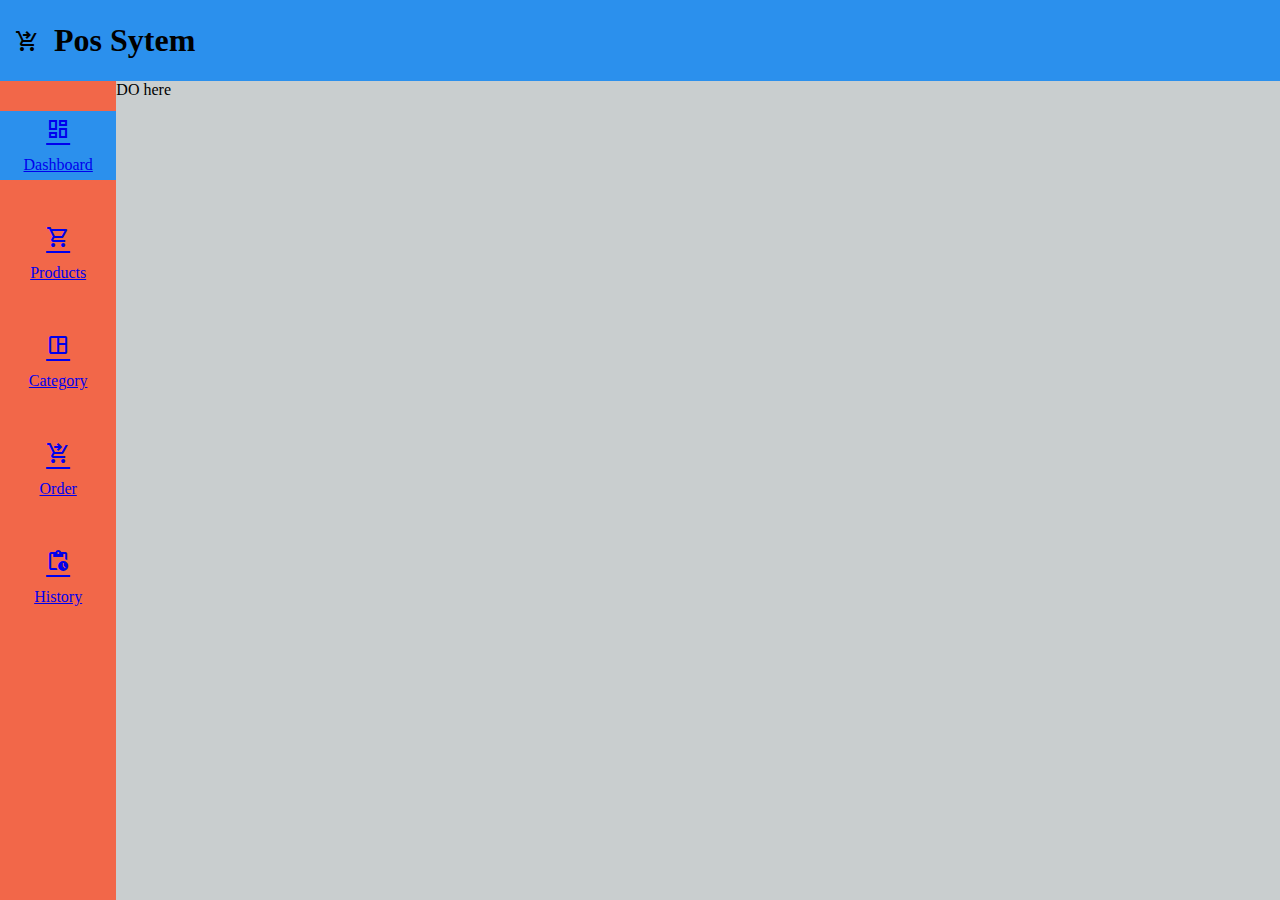
==== index.html @ 848c67d4 "edit struture" ====
<!DOCTYPE html>
<html lang="en">
<head>
      <meta charset="UTF-8">
      <meta name="viewport" content="width=device-width, initial-scale=1.0">
      <title>Dashboard</title>
      <link rel="stylesheet" href="css/style.css">
      <link rel="stylesheet" href="https://fonts.googleapis.com/css2?family=Material+Symbols+Outlined:opsz,wght,FILL,GRAD@20..48,100..700,0..1,-50..200" />
</head>
<body>
      <main>
            <i class="material-symbols-outlined">shopping_cart_checkout</i>
            <h1>Pos Sytem</h1>
      </main>
      <section>
            <div class="menus">
                  <a href="#">
                        <div class="menu active">
                              <i class="material-symbols-outlined">dashboard</i>
                              <p>Dashboard</p>
                        </div>
                  </a>
                  <a href="pages/products.html">
                        <div class="menu">
                              <i class="material-symbols-outlined">shopping_cart</i>
                              <p>Products</p>
                        </div>
                  </a>
                  <a href="pages/category.html">
                        <div class="menu">
                              <i class="material-symbols-outlined">space_dashboard</i>
                              <p>Category</p>
                        </div>
                  </a>
                  <a href="pages/order.html">
                        <div class="menu">
                              <i class="material-symbols-outlined">shopping_cart_checkout</i>
                              <p>Order</p>
                        </div>
                  </a>
                  <a href="pages/history.html">
                        <div class="menu">
                              <i class="material-symbols-outlined">pending_actions</i>
                              <p>History</p>
                        </div>
                  </a>

            </div>
            <div class="container">
                  <p>DO here</p>
            </div>
      </section>
</body>
</html>
---- css/style.css ----
* {
      margin: 0;
      padding: 0;
      box-sizing: border-box;
}
/* body{
      display: flex;
} */

main{
      display: flex;
      align-items: center;
      gap: 15px;
      padding-left: 15px;
      background-color: #2b90ed;
      /* background-color: #494d58; */
      height: 9vh;
}
/* k */

section{
      display: flex;
}
.menus{
      height:91vh;
      background-color: #f26749;
      flex: 0.3;
      display: flex;
      flex-direction: column;
      gap: 39px;
      padding: 30px 0;
      top: 0;
}

.menu{
      display: flex;
      flex-direction: column;
      align-items: center;
      gap: 15px;
      padding: 6px;
      cursor: pointer;
}

.menu:hover{
      background-color: white;
}

.active{
      background-color: #2b90ed;
}

.container{
      flex: 3;
      background-color: #c9cecf;
}
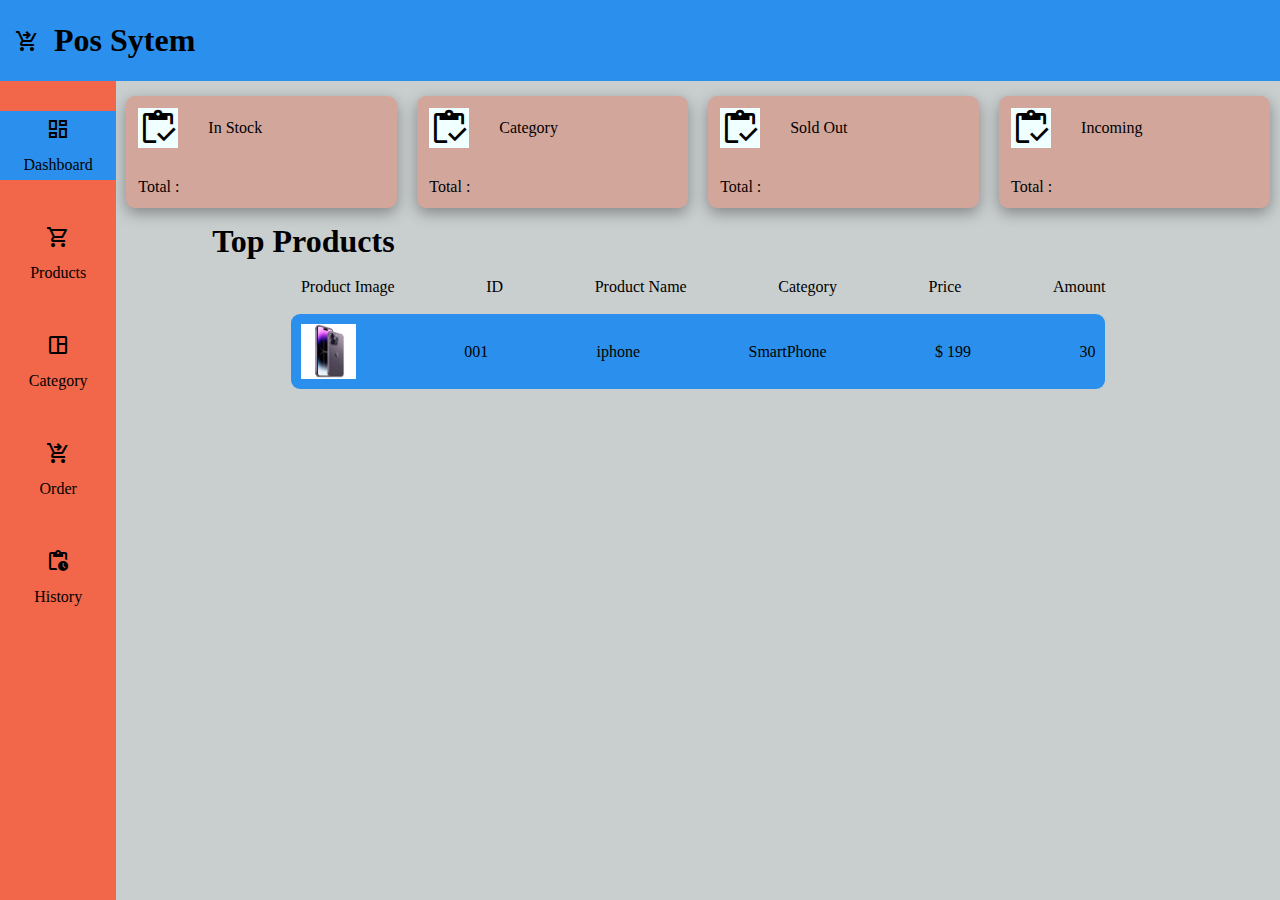
==== commit 750afc60: "#1 mokup" ====
--- a/index.html
+++ b/index.html
@@ -1,12 +1,16 @@
 <!DOCTYPE html>
 <html lang="en">
+
 <head>
       <meta charset="UTF-8">
       <meta name="viewport" content="width=device-width, initial-scale=1.0">
       <title>Dashboard</title>
       <link rel="stylesheet" href="css/style.css">
-      <link rel="stylesheet" href="https://fonts.googleapis.com/css2?family=Material+Symbols+Outlined:opsz,wght,FILL,GRAD@20..48,100..700,0..1,-50..200" />
+      <script src="js/main.js" defer></script>
+      <link rel="stylesheet"
+            href="https://fonts.googleapis.com/css2?family=Material+Symbols+Outlined:opsz,wght,FILL,GRAD@20..48,100..700,0..1,-50..200" />
 </head>
+
 <body>
       <main>
             <i class="material-symbols-outlined">shopping_cart_checkout</i>
@@ -47,8 +51,70 @@
 
             </div>
             <div class="container">
-                  <p>DO here</p>
+                  <div class="container-top">
+                        <div class="box">
+                              <div class="box-top">
+                                    <i class="material-symbols-outlined">inventory</i>
+                                    <p>In Stock</p>
+                              </div>
+                              <div class="box-buttom">
+                                    <p id="in-stock">Total : </p>
+                              </div>
+                        </div>
+                        <div class="box">
+                              <div class="box-top">
+                                    <i class="material-symbols-outlined">inventory</i>
+                                    <p>Category</p>
+                              </div>
+                              <div class="box-buttom">
+                                    <p id="name-category">Total : </p>
+                              </div>
+                        </div>
+                        <div class="box">
+                              <div class="box-top">
+                                    <i class="material-symbols-outlined">inventory</i>
+                                    <p>Sold Out</p>
+                              </div>
+                              <div class="box-buttom">
+                                    <p id="nb-sold-out">Total : </p>
+                              </div>
+                        </div>
+                        <div class="box">
+                              <div class="box-top">
+                                    <i class="material-symbols-outlined">inventory</i>
+                                    <p>Incoming</p>
+                              </div>
+                              <div class="box-buttom">
+                                    <p id="incoming">Total : </p>
+                              </div>
+                        </div>
+                  </div>
+                  <div class="container-center">
+                        <h1>Top Products</h1>
+                        <br>
+                  </div>
+                  <div class="td">
+                        <p>Product Image</p>
+                        <p class="id">ID</p>
+                        <p class="name">Product Name</p>
+                        <p class="category">Category</p>
+                        <p class="price">Price</p>
+                        <p class="amount">Amount</p>
+                  </div>
+                  <br>
+                  <div class="container-buttom">
+                        <div class="product-card">
+                              <img src="images/iphone.jpg" alt="">
+                              <p class="id">001</p>
+                              <p class="name">iphone</p>
+                              <p class="category">SmartPhone</p>
+                              <p class="price">$ 199</p>
+                              <p class="amount">30</p>
+                        </div>
+                  </div>
+
             </div>
       </section>
 </body>
+
 </html>--- a/css/style.css
+++ b/css/style.css
@@ -15,11 +15,14 @@
       background-color: #2b90ed;
       /* background-color: #494d58; */
       height: 9vh;
+      position: sticky;
+      top: 0;
 }
 /* k */
 
 section{
       display: flex;
+      flex-direction: row;
 }
 .menus{
       height:91vh;
@@ -29,9 +32,14 @@
       flex-direction: column;
       gap: 39px;
       padding: 30px 0;
-      top: 0;
+      position: sticky;
+      top: 9vh;
 }
 
+a{
+      text-decoration: none;
+      color: black;
+}
 .menu{
       display: flex;
       flex-direction: column;
@@ -52,4 +60,51 @@
 .container{
       flex: 3;
       background-color: #c9cecf;
-}+}
+
+.container-top{
+      display: flex;
+}
+.box{
+      background-color: #d3a69c;
+      width: 30%;
+      margin: 15px 10px;
+      padding: 12px;
+      border-radius: 9px;
+      box-shadow: rgba(0, 0, 0, 0.35) 0px 5px 15px;
+}
+.box-top{
+      display: flex;
+      align-items: center;
+      gap: 30px;
+      padding-bottom: 30px;
+}
+.box-top .material-symbols-outlined{
+      background-color: azure;
+      font-size: 40px;
+}
+.container-center{
+      margin: 0 6rem;
+}
+.td{
+      width: 70%;
+}
+
+.product-card,.td{
+      display: flex;
+      justify-content: space-between;
+      padding-left: 10px;
+      margin: auto;
+}
+.product-card{
+      border-radius: 9px;
+      background-color: #2b90ed;
+      width: 70%;
+      padding: 10px;
+      margin-bottom: 9px;
+      align-items: center;
+}
+.product-card img{
+      width: 55px;
+      height: 55px;
+}
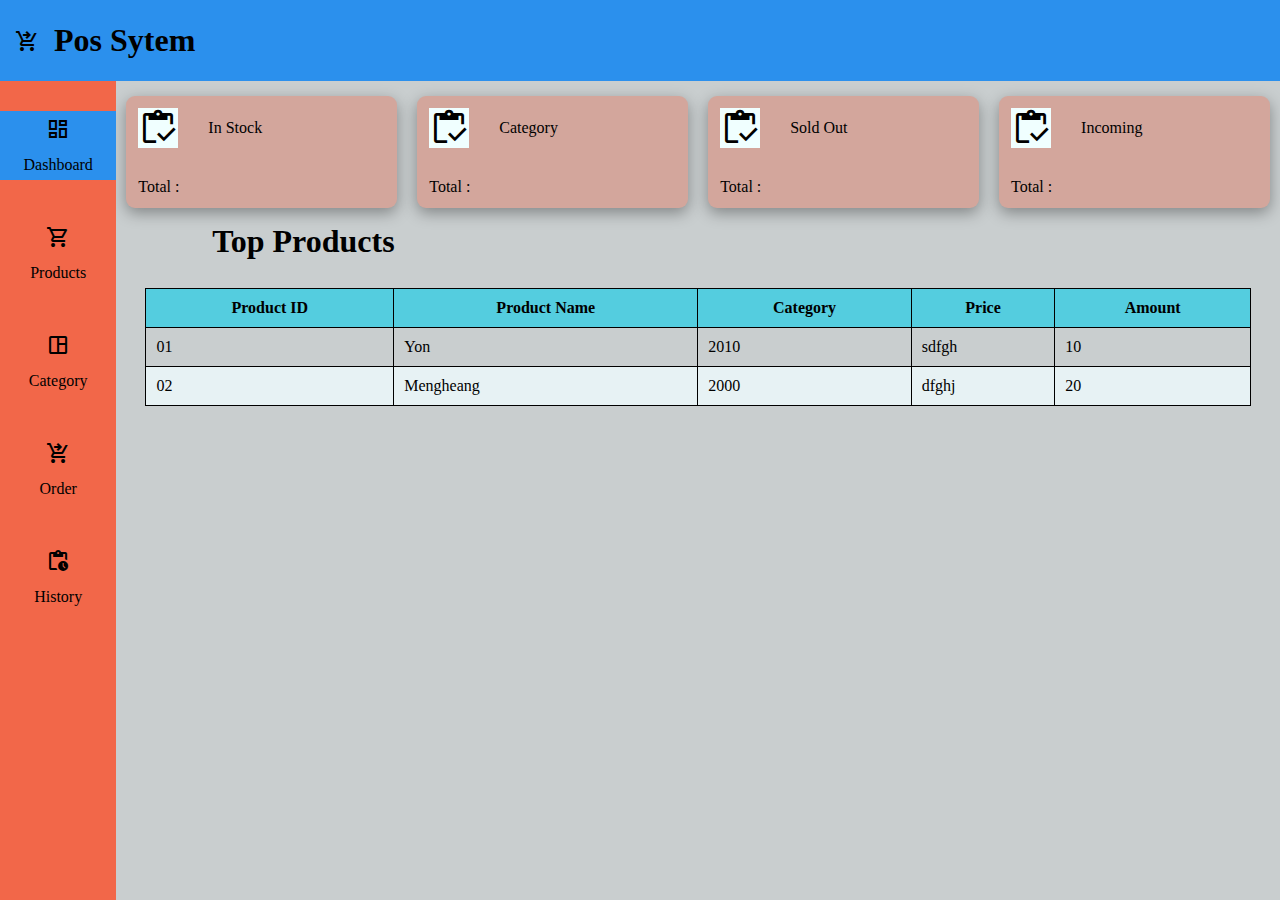
==== commit 158803e3: "#3" ====
--- a/index.html
+++ b/index.html
@@ -93,27 +93,36 @@
                         <h1>Top Products</h1>
                         <br>
                   </div>
-                  <div class="td">
-                        <p>Product Image</p>
-                        <p class="id">ID</p>
-                        <p class="name">Product Name</p>
-                        <p class="category">Category</p>
-                        <p class="price">Price</p>
-                        <p class="amount">Amount</p>
-                  </div>
-                  <br>
-                  <div class="container-buttom">
-                        <div class="product-card">
-                              <img src="images/iphone.jpg" alt="">
-                              <p class="id">001</p>
-                              <p class="name">iphone</p>
-                              <p class="category">SmartPhone</p>
-                              <p class="price">$ 199</p>
-                              <p class="amount">30</p>
+                  <div class="right-box">
+                              <table>
+                                    <thead>
+                                          <tr>
+                                                <th>Product ID</th>
+                                                <th>Product Name</th>
+                                                <th>Category</th>
+                                                <th>Price</th>
+                                                <th>Amount</th>
+                                          </tr>
+                                    </thead>
+                                    <tbody>
+                                          <tr>
+                                                <td>01</td>
+                                                <td>Yon</td>
+                                                <td>2010</td>
+                                                <td>sdfgh</td>
+                                                <td>10</td>
+                                          </tr>
+                                          <tr>
+                                                <td>02</td>
+                                                <td>Mengheang</td>
+                                                <td>2000</td>
+                                                <td>dfghj</td>
+                                                <td>20</td>
+                                          </tr>
+                                    </tbody>
+                              </table>
                         </div>
                   </div>
-
-            </div>
       </section>
 </body>
 
--- a/css/style.css
+++ b/css/style.css
@@ -108,3 +108,21 @@
       width: 55px;
       height: 55px;
 }
+/*  */
+
+table {
+      width: 95%;
+      margin: auto;
+      border-collapse: collapse;
+      margin-top: 10px;
+  }
+  thead {
+      background: #54cddf;
+  }
+  tr,td,th {
+      border: 1px solid;
+      padding: 10px;
+  }
+  tr:nth-child(even) {
+      background: #e7f2f4;
+  }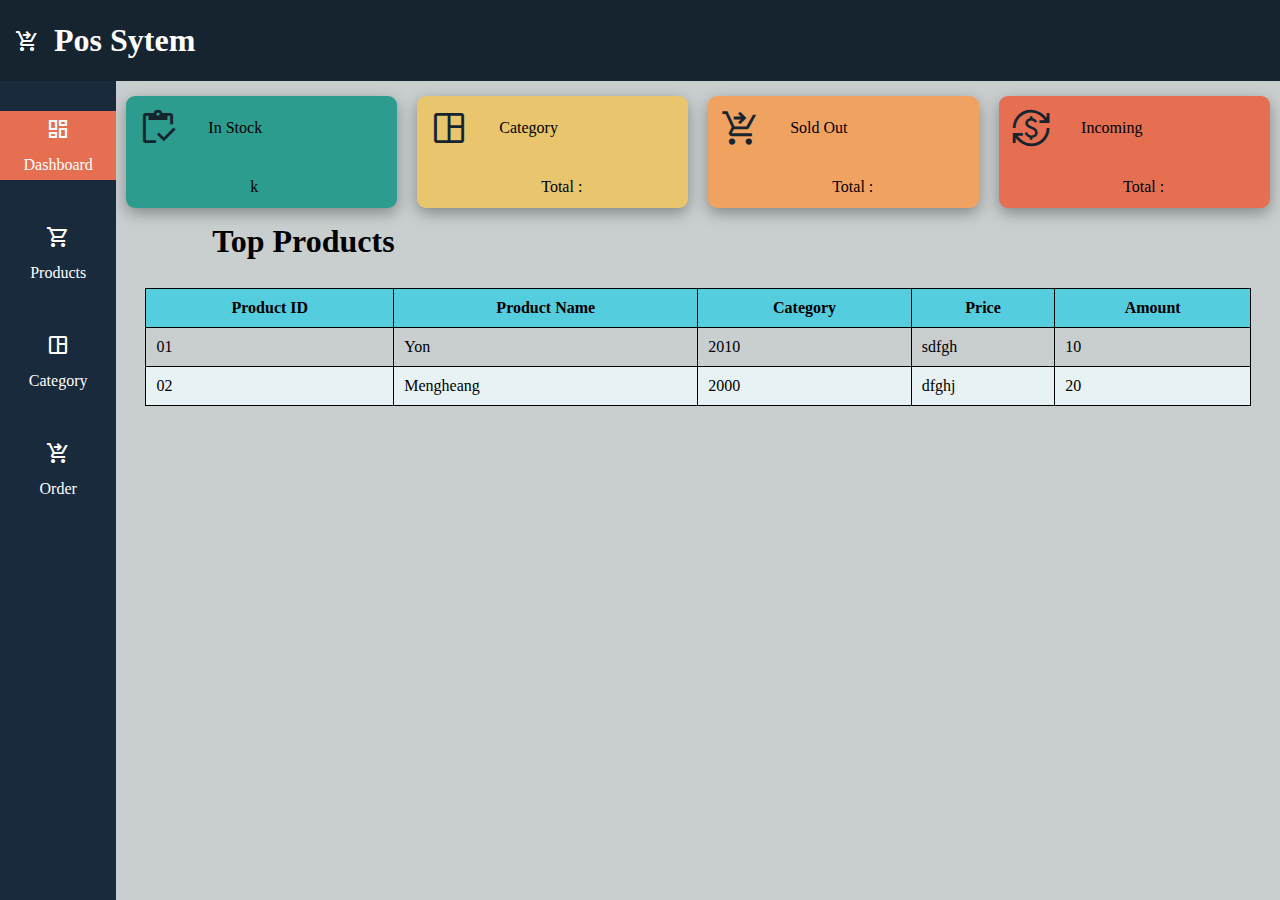
==== commit 2aed340f: "#3 #6 todo order and dashboard" ====
--- a/index.html
+++ b/index.html
@@ -42,46 +42,40 @@
                               <p>Order</p>
                         </div>
                   </a>
-                  <a href="pages/history.html">
-                        <div class="menu">
-                              <i class="material-symbols-outlined">pending_actions</i>
-                              <p>History</p>
-                        </div>
-                  </a>
-
             </div>
             <div class="container">
                   <div class="container-top">
-                        <div class="box">
+                        <div class="box boxone">
                               <div class="box-top">
                                     <i class="material-symbols-outlined">inventory</i>
                                     <p>In Stock</p>
                               </div>
                               <div class="box-buttom">
-                                    <p id="in-stock">Total : </p>
+                                    <p id="in-stock">k</p>
                               </div>
                         </div>
-                        <div class="box">
+                        <div class="box boxtwo">
                               <div class="box-top">
-                                    <i class="material-symbols-outlined">inventory</i>
+                                    <i class="material-symbols-outlined">space_dashboard</i>
                                     <p>Category</p>
                               </div>
                               <div class="box-buttom">
-                                    <p id="name-category">Total : </p>
+                                    <p id="nb-category">Total : </p>
                               </div>
                         </div>
-                        <div class="box">
+                        <div class="box boxthree">
                               <div class="box-top">
-                                    <i class="material-symbols-outlined">inventory</i>
+                                    <i class="material-symbols-outlined">shopping_cart_checkout</i>
                                     <p>Sold Out</p>
                               </div>
                               <div class="box-buttom">
                                     <p id="nb-sold-out">Total : </p>
                               </div>
                         </div>
-                        <div class="box">
+                        <div class="box boxfour">
                               <div class="box-top">
-                                    <i class="material-symbols-outlined">inventory</i>
+                                    <i class="material-symbols-outlined">Currency_exchange
+                                    </i>
                                     <p>Incoming</p>
                               </div>
                               <div class="box-buttom">
--- a/css/style.css
+++ b/css/style.css
@@ -3,17 +3,14 @@
       padding: 0;
       box-sizing: border-box;
 }
-/* body{
-      display: flex;
-} */
 
 main{
       display: flex;
       align-items: center;
       gap: 15px;
       padding-left: 15px;
-      background-color: #2b90ed;
-      /* background-color: #494d58; */
+      background-color: #16242F;
+      color: white;
       height: 9vh;
       position: sticky;
       top: 0;
@@ -26,7 +23,7 @@
 }
 .menus{
       height:91vh;
-      background-color: #f26749;
+      background-color: #192A3C;
       flex: 0.3;
       display: flex;
       flex-direction: column;
@@ -38,7 +35,7 @@
 
 a{
       text-decoration: none;
-      color: black;
+      color: white;
 }
 .menu{
       display: flex;
@@ -50,11 +47,11 @@
 }
 
 .menu:hover{
-      background-color: white;
+      background-color: black;
 }
 
 .active{
-      background-color: #2b90ed;
+      background-color: #E76F51;
 }
 
 .container{
@@ -66,7 +63,7 @@
       display: flex;
 }
 .box{
-      background-color: #d3a69c;
+      background-color: #0a0877;
       width: 30%;
       margin: 15px 10px;
       padding: 12px;
@@ -80,12 +77,28 @@
       padding-bottom: 30px;
 }
 .box-top .material-symbols-outlined{
-      background-color: azure;
+      color:  #16242F;
       font-size: 40px;
+}
+.box-buttom p{
+      padding-left: 7rem;
+}
+.boxone{
+      background-color: #2C9C8F;
+}
+.boxtwo{
+      background-color: #E9C56D;
+}
+.boxthree{
+      background-color: #F0A261;
+}
+.boxfour{
+      background-color: #E76F51;
 }
 .container-center{
       margin: 0 6rem;
 }
+
 .td{
       width: 70%;
 }
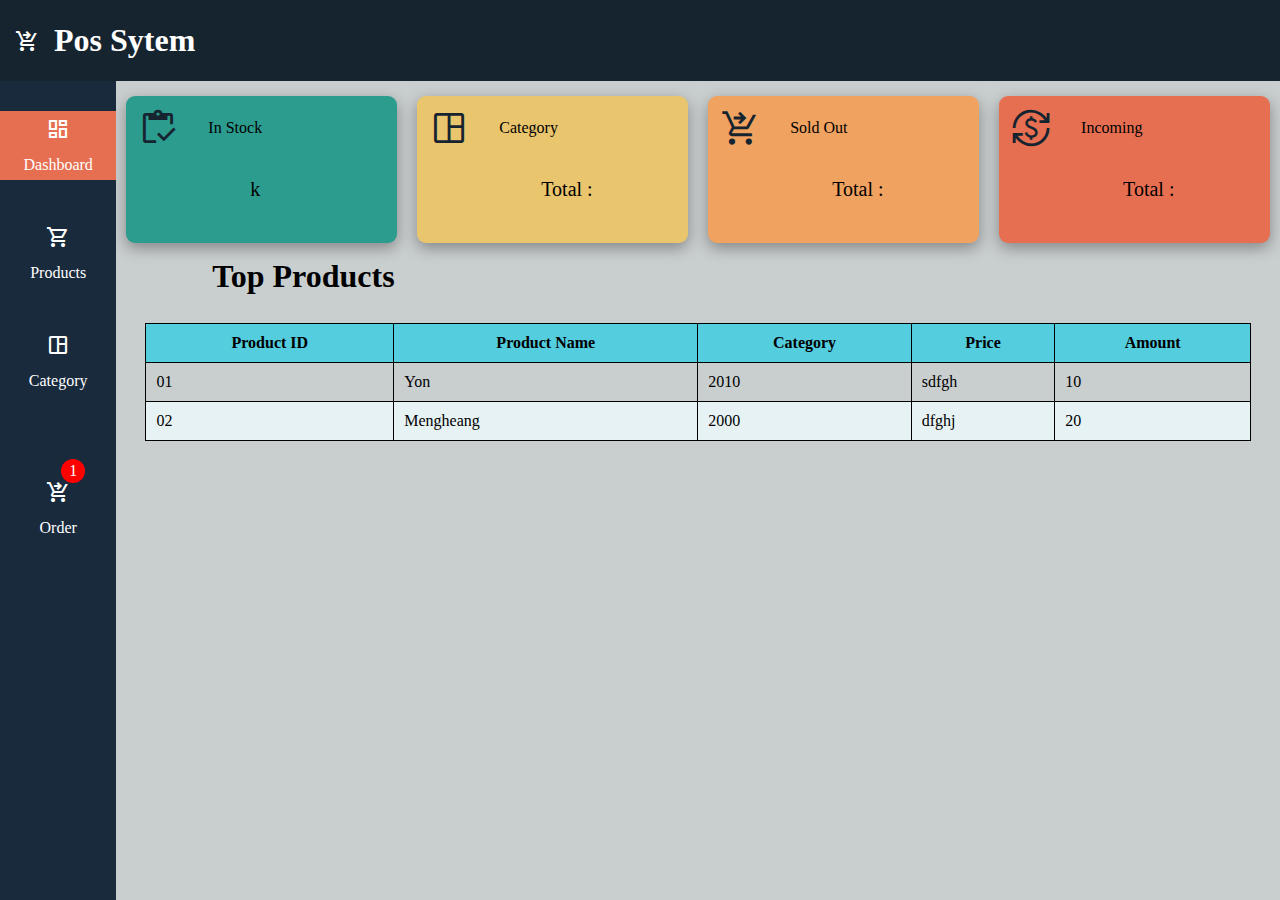
==== commit fffb9f63: "#3 and #6 order and dashbaord" ====
--- a/index.html
+++ b/index.html
@@ -38,6 +38,7 @@
                   </a>
                   <a href="pages/order.html">
                         <div class="menu">
+                              <p id="order">1</p>
                               <i class="material-symbols-outlined">shopping_cart_checkout</i>
                               <p>Order</p>
                         </div>
--- a/css/style.css
+++ b/css/style.css
@@ -50,6 +50,19 @@
       background-color: black;
 }
 
+#order{
+      width: 24px;
+      height: 24px;
+      background-color: red;
+      position: relative;
+      top: 18px;
+      left: 15px;
+      color: white;
+      padding: 3px;
+      border-radius:59%;
+      text-align: center;
+}
+
 .active{
       background-color: #E76F51;
 }
@@ -82,6 +95,8 @@
 }
 .box-buttom p{
       padding-left: 7rem;
+      padding-bottom: 30px;
+      font-size: 20px;
 }
 .boxone{
       background-color: #2C9C8F;
@@ -95,6 +110,7 @@
 .boxfour{
       background-color: #E76F51;
 }
+
 .container-center{
       margin: 0 6rem;
 }
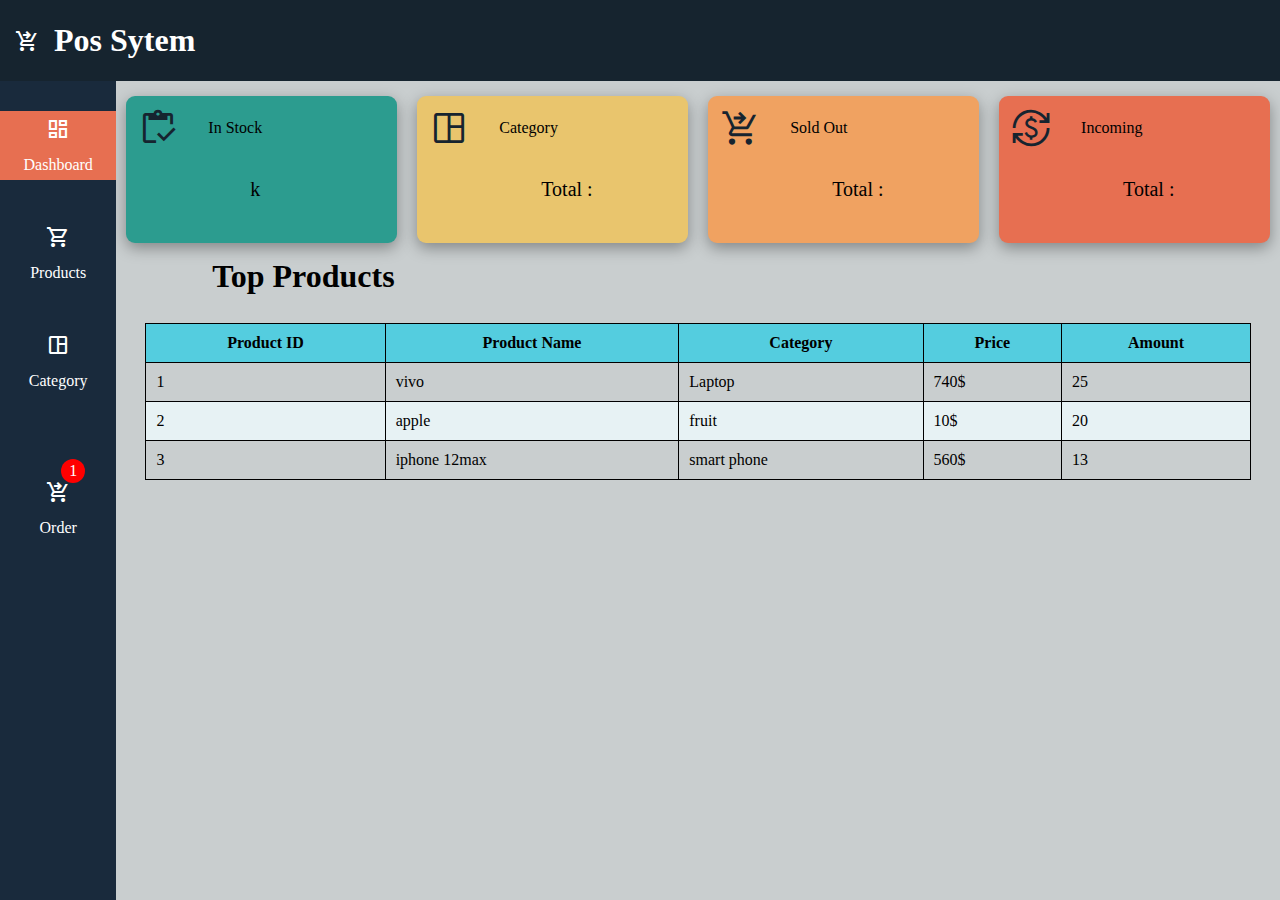
==== commit 96ace891: "#3 edit dashbaord top product" ====
--- a/index.html
+++ b/index.html
@@ -101,18 +101,25 @@
                                     </thead>
                                     <tbody>
                                           <tr>
-                                                <td>01</td>
-                                                <td>Yon</td>
-                                                <td>2010</td>
-                                                <td>sdfgh</td>
-                                                <td>10</td>
+                                                <td>1</td>
+                                                <td>vivo</td>
+                                                <td>Laptop</td>
+                                                <td>740$</td>
+                                                <td>25</td>
                                           </tr>
                                           <tr>
-                                                <td>02</td>
-                                                <td>Mengheang</td>
-                                                <td>2000</td>
-                                                <td>dfghj</td>
+                                                <td>2</td>
+                                                <td>apple</td>
+                                                <td>fruit</td>
+                                                <td>10$</td>
                                                 <td>20</td>
+                                          </tr>
+                                          <tr>
+                                                <td>3</td>
+                                                <td>iphone 12max</td>
+                                                <td>smart phone</td>
+                                                <td>560$</td>
+                                                <td>13</td>
                                           </tr>
                                     </tbody>
                               </table>
